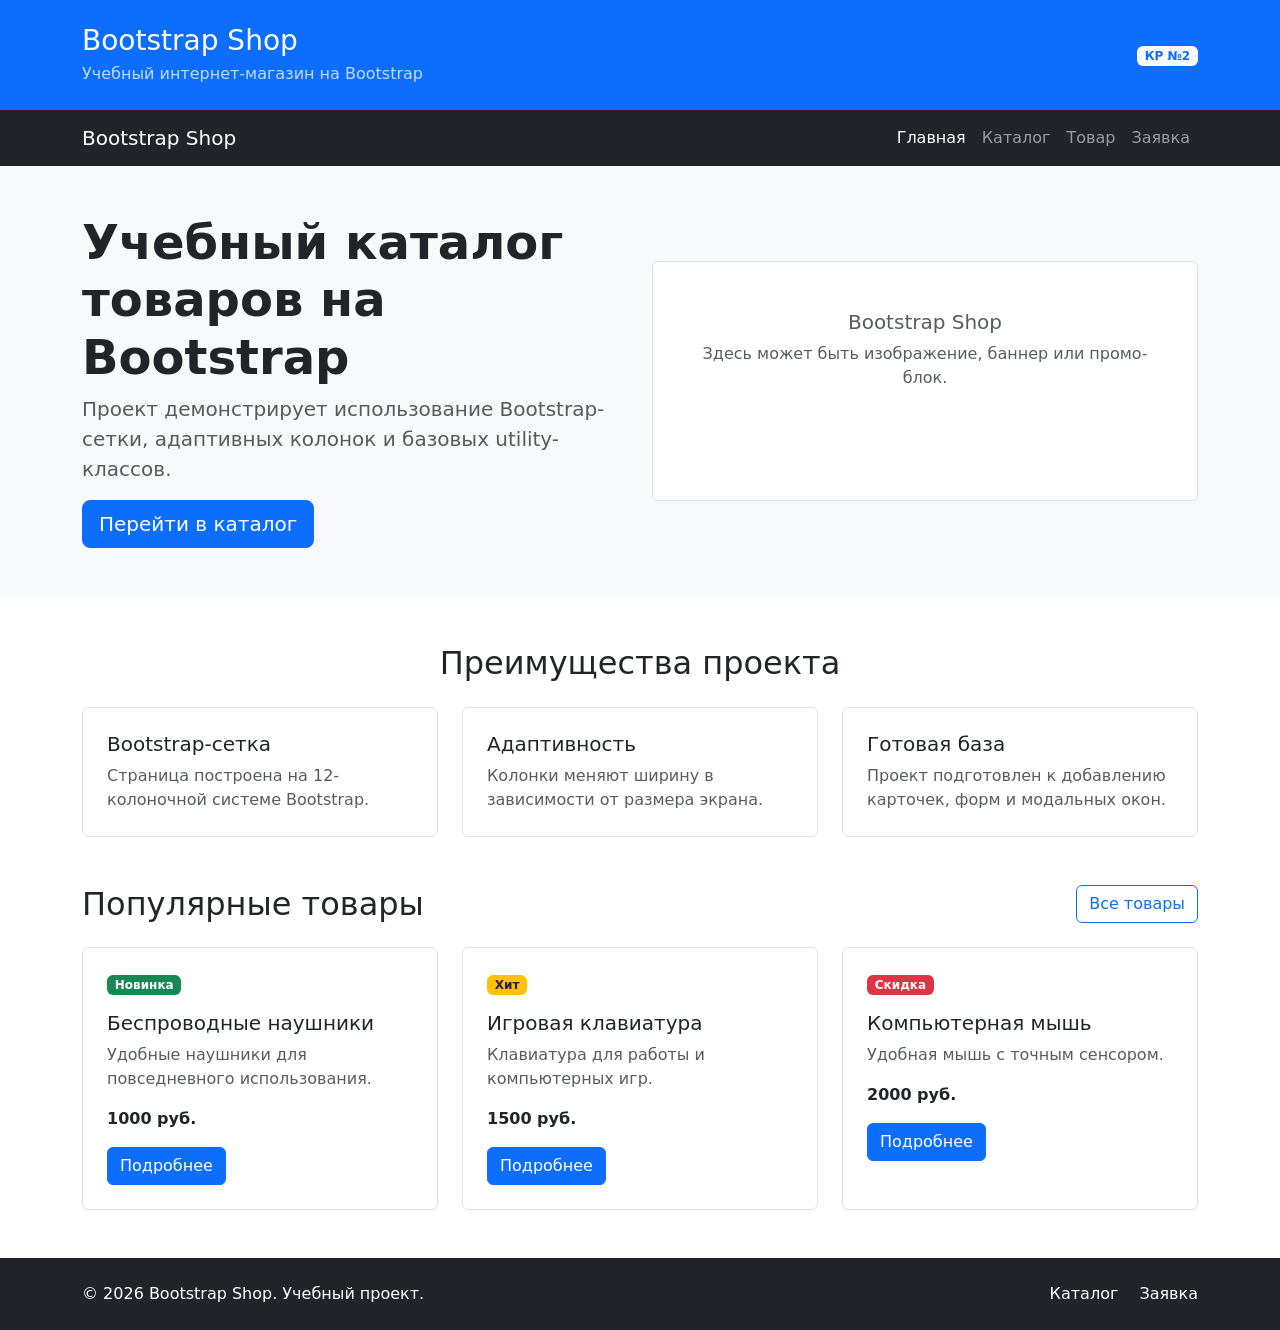
==== index.html @ 5bfd7afd "feat: create Bootstrap grid homepage" ====
<!DOCTYPE html>
<html lang="ru">

<head>
    <meta charset="UTF-8">
    <meta name="viewport" content="width=device-width, initial-scale=1.0">

    <title>Главная — Bootstrap Shop</title>

    <!-- Bootstrap CSS -->
    <link
        href="https://cdn.jsdelivr.net/npm/bootstrap@5.3.3/dist/css/bootstrap.min.css"
        rel="stylesheet"
    >

    <!-- Собственные стили -->
    <link rel="stylesheet" href="css/custom.css">
</head>

<body>

    <!-- ШАПКА САЙТА -->
    <header class="container-fluid bg-primary text-white py-4">
        <div class="container">
            <div class="row align-items-center">

                <div class="col-12 col-md-8">
                    <h1 class="h3 mb-1">Bootstrap Shop</h1>

                    <p class="mb-0 opacity-75">
                        Учебный интернет-магазин на Bootstrap
                    </p>
                </div>

                <div class="col-12 col-md-4 text-md-end mt-3 mt-md-0">
                    <span class="badge bg-light text-primary">
                        КР №2
                    </span>
                </div>

            </div>
        </div>
    </header>


    <!-- НАВИГАЦИЯ -->
    <nav class="navbar navbar-expand-lg navbar-dark bg-dark">
        <div class="container">

            <a class="navbar-brand" href="index.html">
                Bootstrap Shop
            </a>

            <button
                class="navbar-toggler"
                type="button"
                data-bs-toggle="collapse"
                data-bs-target="#mainNavbar"
                aria-controls="mainNavbar"
                aria-expanded="false"
                aria-label="Переключить навигацию"
            >
                <span class="navbar-toggler-icon"></span>
            </button>

            <div class="collapse navbar-collapse" id="mainNavbar">

                <ul class="navbar-nav ms-auto">

                    <li class="nav-item">
                        <a
                            class="nav-link active"
                            aria-current="page"
                            href="index.html"
                        >
                            Главная
                        </a>
                    </li>

                    <li class="nav-item">
                        <a class="nav-link" href="catalog.html">
                            Каталог
                        </a>
                    </li>

                    <li class="nav-item">
                        <a class="nav-link" href="product.html">
                            Товар
                        </a>
                    </li>

                    <li class="nav-item">
                        <a class="nav-link" href="order.html">
                            Заявка
                        </a>
                    </li>

                </ul>

            </div>
        </div>
    </nav>


    <!-- ОСНОВНОЕ СОДЕРЖИМОЕ -->
    <main>

        <!-- HERO-БЛОК -->
        <section class="container-fluid bg-light py-5">
            <div class="container">

                <div class="row align-items-center g-4">

                    <div class="col-12 col-lg-6">

                        <h2 class="display-5 fw-bold">
                            Учебный каталог товаров на Bootstrap
                        </h2>

                        <p class="lead text-muted">
                            Проект демонстрирует использование
                            Bootstrap-сетки, адаптивных колонок
                            и базовых utility-классов.
                        </p>

                        <a class="btn btn-primary btn-lg" href="catalog.html">
                            Перейти в каталог
                        </a>

                    </div>

                    <div class="col-12 col-lg-6">

                        <div class="placeholder-box p-5 bg-white border rounded text-center">

                            <h3 class="h5 text-muted">
                                Bootstrap Shop
                            </h3>

                            <p class="mb-0 text-muted">
                                Здесь может быть изображение,
                                баннер или промо-блок.
                            </p>

                        </div>

                    </div>

                </div>
            </div>
        </section>


        <!-- ПРЕИМУЩЕСТВА ПРОЕКТА -->
        <section class="container my-5">

            <h2 class="text-center mb-4">
                Преимущества проекта
            </h2>

            <div class="row g-4">

                <div class="col-12 col-md-4">
                    <div class="p-4 border rounded h-100 bg-white">

                        <h3 class="h5">Bootstrap-сетка</h3>

                        <p class="mb-0 text-muted">
                            Страница построена на 12-колоночной
                            системе Bootstrap.
                        </p>

                    </div>
                </div>


                <div class="col-12 col-md-4">
                    <div class="p-4 border rounded h-100 bg-white">

                        <h3 class="h5">Адаптивность</h3>

                        <p class="mb-0 text-muted">
                            Колонки меняют ширину в зависимости
                            от размера экрана.
                        </p>

                    </div>
                </div>


                <div class="col-12 col-md-4">
                    <div class="p-4 border rounded h-100 bg-white">

                        <h3 class="h5">Готовая база</h3>

                        <p class="mb-0 text-muted">
                            Проект подготовлен к добавлению
                            карточек, форм и модальных окон.
                        </p>

                    </div>
                </div>

            </div>
        </section>


        <!-- ПОПУЛЯРНЫЕ ТОВАРЫ -->
        <section class="container my-5">

            <div class="d-flex justify-content-between align-items-center mb-4">

                <h2 class="mb-0">
                    Популярные товары
                </h2>

                <a class="btn btn-outline-primary" href="catalog.html">
                    Все товары
                </a>

            </div>

            <div class="row g-4">

                <!-- ТОВАР 1 -->
                <div class="col-12 col-md-6 col-lg-4">
                    <div class="border rounded h-100 p-4">

                        <span class="badge bg-success mb-3">
                            Новинка
                        </span>

                        <h3 class="h5">
                            Беспроводные наушники
                        </h3>

                        <p class="text-muted">
                            Удобные наушники для повседневного
                            использования.
                        </p>

                        <p class="fw-bold mb-3">
                            1000 руб.
                        </p>

                        <a class="btn btn-primary" href="product.html">
                            Подробнее
                        </a>

                    </div>
                </div>


                <!-- ТОВАР 2 -->
                <div class="col-12 col-md-6 col-lg-4">
                    <div class="border rounded h-100 p-4">

                        <span class="badge bg-warning text-dark mb-3">
                            Хит
                        </span>

                        <h3 class="h5">
                            Игровая клавиатура
                        </h3>

                        <p class="text-muted">
                            Клавиатура для работы и компьютерных игр.
                        </p>

                        <p class="fw-bold mb-3">
                            1500 руб.
                        </p>

                        <a class="btn btn-primary" href="product.html">
                            Подробнее
                        </a>

                    </div>
                </div>


                <!-- ТОВАР 3 -->
                <div class="col-12 col-md-6 col-lg-4">
                    <div class="border rounded h-100 p-4">

                        <span class="badge bg-danger mb-3">
                            Скидка
                        </span>

                        <h3 class="h5">
                            Компьютерная мышь
                        </h3>

                        <p class="text-muted">
                            Удобная мышь с точным сенсором.
                        </p>

                        <p class="fw-bold mb-3">
                            2000 руб.
                        </p>

                        <a class="btn btn-primary" href="product.html">
                            Подробнее
                        </a>

                    </div>
                </div>

            </div>
        </section>

    </main>


    <!-- ПОДВАЛ САЙТА -->
    <footer class="bg-dark text-white py-4 mt-5">

        <div class="container">

            <div class="row align-items-center g-3">

                <div class="col-12 col-md-6">

                    <p class="mb-0">
                        &copy; 2026 Bootstrap Shop. Учебный проект.
                    </p>

                </div>

                <div class="col-12 col-md-6 text-md-end">

                    <a
                        class="text-white text-decoration-none me-3"
                        href="catalog.html"
                    >
                        Каталог
                    </a>

                    <a
                        class="text-white text-decoration-none"
                        href="order.html"
                    >
                        Заявка
                    </a>

                </div>

            </div>
        </div>

    </footer>


    <!-- Bootstrap JavaScript -->
    <script
        src="https://cdn.jsdelivr.net/npm/bootstrap@5.3.3/dist/js/bootstrap.bundle.min.js">
    </script>

</body>
</html>
---- css/custom.css ----
body {
    min-height: 100vh;
}

.placeholder-box {
    min-height: 240px;
}
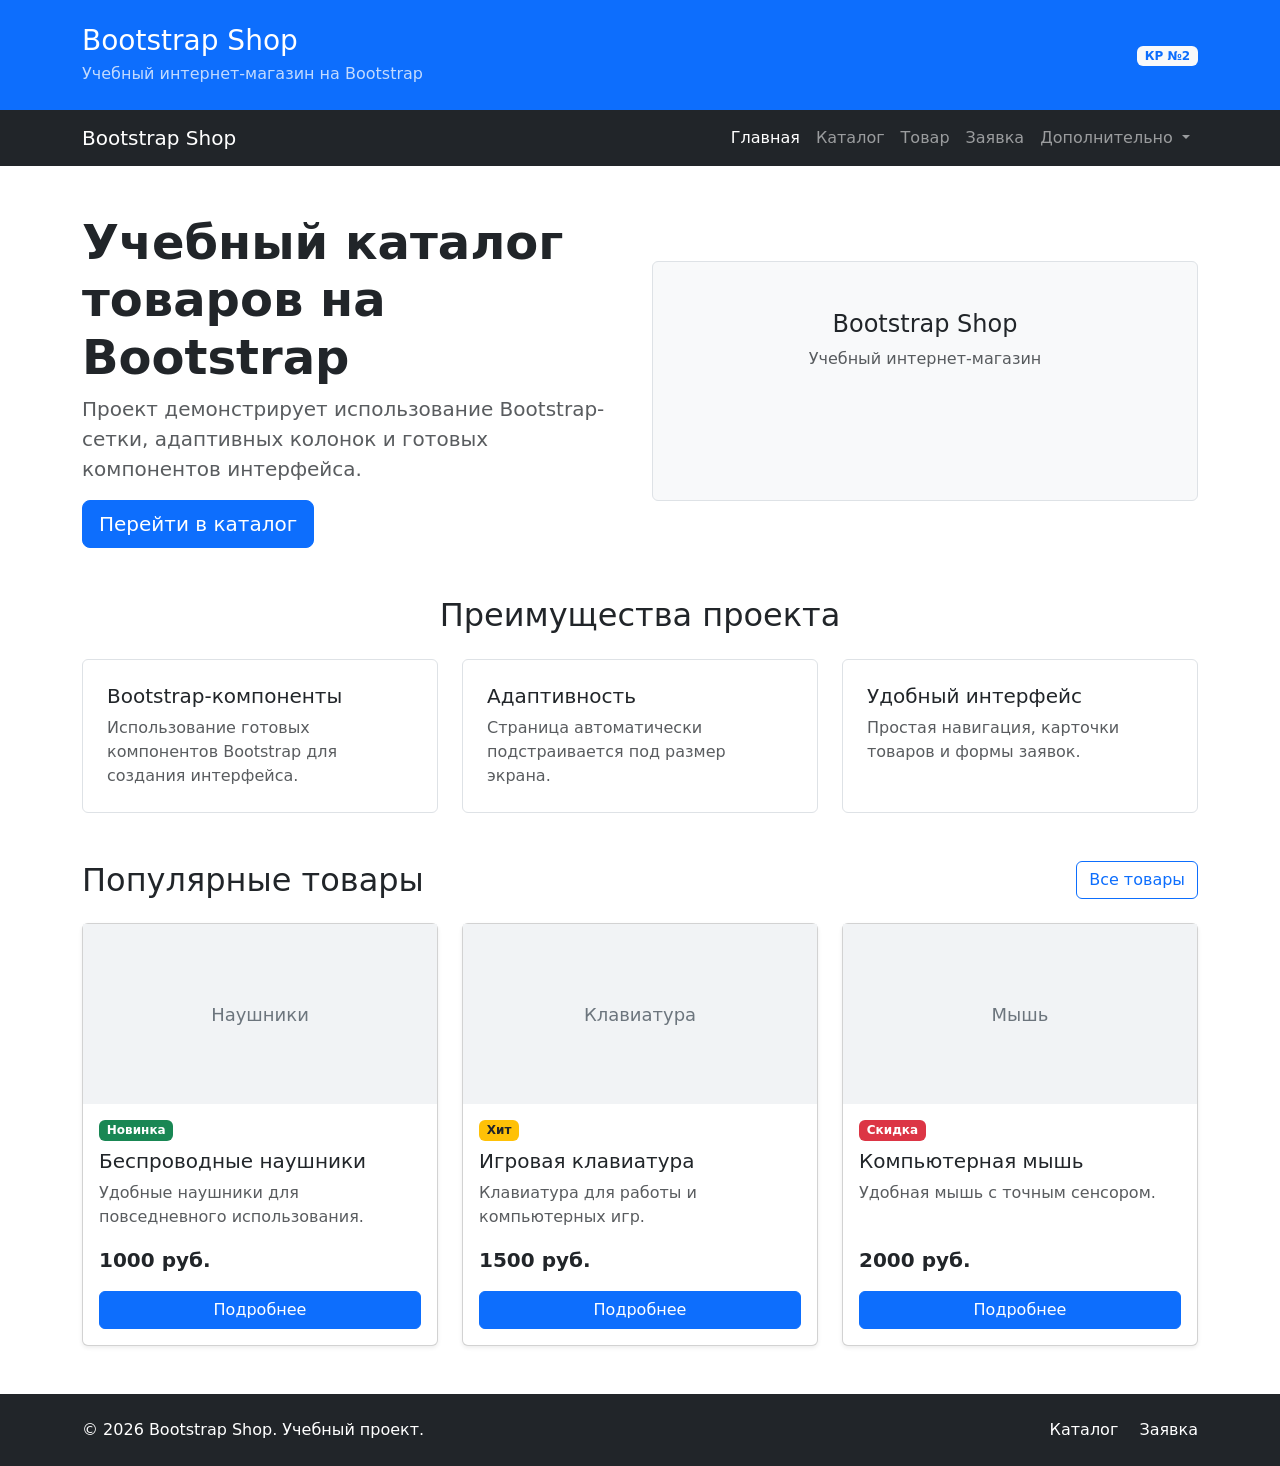
==== commit 3b7b0043: "feat: add Bootstrap components pages" ====
--- a/index.html
+++ b/index.html
@@ -5,305 +5,206 @@
 <head>
     <meta charset="UTF-8">
     <meta name="viewport" content="width=device-width, initial-scale=1.0">
-
     <title>Главная — Bootstrap Shop</title>
 
-    <!-- Bootstrap CSS -->
-    <link
-        href="https://cdn.jsdelivr.net/npm/bootstrap@5.3.3/dist/css/bootstrap.min.css"
-        rel="stylesheet"
-    >
-
-    <!-- Собственные стили -->
+    <link href="https://cdn.jsdelivr.net/npm/bootstrap@5.3.8/dist/css/bootstrap.min.css" rel="stylesheet">
     <link rel="stylesheet" href="css/custom.css">
 </head>
 
 <body>
 
-    <!-- ШАПКА САЙТА -->
-    <header class="container-fluid bg-primary text-white py-4">
+    <!-- Шапка -->
+    <header class="bg-primary text-white py-4">
         <div class="container">
             <div class="row align-items-center">
-
                 <div class="col-12 col-md-8">
                     <h1 class="h3 mb-1">Bootstrap Shop</h1>
-
-                    <p class="mb-0 opacity-75">
-                        Учебный интернет-магазин на Bootstrap
-                    </p>
+                    <p class="mb-0 opacity-75">Учебный интернет-магазин на Bootstrap</p>
                 </div>
 
                 <div class="col-12 col-md-4 text-md-end mt-3 mt-md-0">
-                    <span class="badge bg-light text-primary">
-                        КР №2
-                    </span>
-                </div>
-
+                    <span class="badge bg-light text-primary">КР №2</span>
+                </div>
             </div>
         </div>
     </header>
 
-
-    <!-- НАВИГАЦИЯ -->
+    <!-- Навигация -->
     <nav class="navbar navbar-expand-lg navbar-dark bg-dark">
         <div class="container">
-
-            <a class="navbar-brand" href="index.html">
-                Bootstrap Shop
-            </a>
-
-            <button
-                class="navbar-toggler"
-                type="button"
-                data-bs-toggle="collapse"
-                data-bs-target="#mainNavbar"
-                aria-controls="mainNavbar"
-                aria-expanded="false"
-                aria-label="Переключить навигацию"
-            >
+            <a class="navbar-brand" href="index.html">Bootstrap Shop</a>
+
+            <button class="navbar-toggler" type="button"
+                data-bs-toggle="collapse" data-bs-target="#mainNavbar"
+                aria-controls="mainNavbar" aria-expanded="false"
+                aria-label="Переключить навигацию">
                 <span class="navbar-toggler-icon"></span>
             </button>
 
             <div class="collapse navbar-collapse" id="mainNavbar">
-
                 <ul class="navbar-nav ms-auto">
-
-                    <li class="nav-item">
-                        <a
-                            class="nav-link active"
-                            aria-current="page"
-                            href="index.html"
-                        >
-                            Главная
+                    <li class="nav-item">
+                        <a class="nav-link active" href="index.html">Главная</a>
+                    </li>
+                    <li class="nav-item">
+                        <a class="nav-link" href="catalog.html">Каталог</a>
+                    </li>
+                    <li class="nav-item">
+                        <a class="nav-link" href="product.html">Товар</a>
+                    </li>
+                    <li class="nav-item">
+                        <a class="nav-link" href="order.html">Заявка</a>
+                    </li>
+
+                    <li class="nav-item dropdown">
+                        <a class="nav-link dropdown-toggle" href="#"
+                            role="button" data-bs-toggle="dropdown"
+                            aria-expanded="false">
+                            Дополнительно
                         </a>
-                    </li>
-
-                    <li class="nav-item">
-                        <a class="nav-link" href="catalog.html">
-                            Каталог
-                        </a>
-                    </li>
-
-                    <li class="nav-item">
-                        <a class="nav-link" href="product.html">
-                            Товар
-                        </a>
-                    </li>
-
-                    <li class="nav-item">
-                        <a class="nav-link" href="order.html">
-                            Заявка
-                        </a>
-                    </li>
-
+
+                        <ul class="dropdown-menu">
+                            <li><a class="dropdown-item" href="catalog.html">Все товары</a></li>
+                            <li><a class="dropdown-item" href="order.html">Оформить заявку</a></li>
+                            <li><a class="dropdown-item" href="#popular">Популярное</a></li>
+                        </ul>
+                    </li>
                 </ul>
-
             </div>
         </div>
     </nav>
 
-
-    <!-- ОСНОВНОЕ СОДЕРЖИМОЕ -->
     <main>
 
-        <!-- HERO-БЛОК -->
-        <section class="container-fluid bg-light py-5">
-            <div class="container">
-
-                <div class="row align-items-center g-4">
-
-                    <div class="col-12 col-lg-6">
-
-                        <h2 class="display-5 fw-bold">
-                            Учебный каталог товаров на Bootstrap
-                        </h2>
-
-                        <p class="lead text-muted">
-                            Проект демонстрирует использование
-                            Bootstrap-сетки, адаптивных колонок
-                            и базовых utility-классов.
-                        </p>
-
-                        <a class="btn btn-primary btn-lg" href="catalog.html">
-                            Перейти в каталог
-                        </a>
-
-                    </div>
-
-                    <div class="col-12 col-lg-6">
-
-                        <div class="placeholder-box p-5 bg-white border rounded text-center">
-
-                            <h3 class="h5 text-muted">
-                                Bootstrap Shop
-                            </h3>
-
-                            <p class="mb-0 text-muted">
-                                Здесь может быть изображение,
-                                баннер или промо-блок.
-                            </p>
-
-                        </div>
-
-                    </div>
-
-                </div>
+        <!-- Hero-блок -->
+        <section class="container my-5">
+            <div class="row align-items-center g-4">
+
+                <div class="col-12 col-lg-6">
+                    <h2 class="display-5 fw-bold">
+                        Учебный каталог товаров на Bootstrap
+                    </h2>
+
+                    <p class="lead text-muted">
+                        Проект демонстрирует использование Bootstrap-сетки,
+                        адаптивных колонок и готовых компонентов интерфейса.
+                    </p>
+
+                    <a class="btn btn-primary btn-lg" href="catalog.html">
+                        Перейти в каталог
+                    </a>
+                </div>
+
+                <div class="col-12 col-lg-6">
+                    <div class="placeholder-box bg-light border rounded text-center p-5">
+                        <h3 class="h4">Bootstrap Shop</h3>
+                        <p class="text-muted mb-0">
+                            Учебный интернет-магазин
+                        </p>
+                    </div>
+                </div>
+
             </div>
         </section>
 
-
-        <!-- ПРЕИМУЩЕСТВА ПРОЕКТА -->
+        <!-- Преимущества -->
         <section class="container my-5">
-
-            <h2 class="text-center mb-4">
-                Преимущества проекта
-            </h2>
+            <h2 class="text-center mb-4">Преимущества проекта</h2>
 
             <div class="row g-4">
 
                 <div class="col-12 col-md-4">
-                    <div class="p-4 border rounded h-100 bg-white">
-
-                        <h3 class="h5">Bootstrap-сетка</h3>
-
-                        <p class="mb-0 text-muted">
-                            Страница построена на 12-колоночной
-                            системе Bootstrap.
-                        </p>
-
-                    </div>
-                </div>
-
+                    <div class="p-4 border rounded h-100">
+                        <h3 class="h5">Bootstrap-компоненты</h3>
+                        <p class="text-muted mb-0">
+                            Использование готовых компонентов Bootstrap
+                            для создания интерфейса.
+                        </p>
+                    </div>
+                </div>
 
                 <div class="col-12 col-md-4">
-                    <div class="p-4 border rounded h-100 bg-white">
-
+                    <div class="p-4 border rounded h-100">
                         <h3 class="h5">Адаптивность</h3>
-
-                        <p class="mb-0 text-muted">
-                            Колонки меняют ширину в зависимости
-                            от размера экрана.
-                        </p>
-
-                    </div>
-                </div>
-
+                        <p class="text-muted mb-0">
+                            Страница автоматически подстраивается
+                            под размер экрана.
+                        </p>
+                    </div>
+                </div>
 
                 <div class="col-12 col-md-4">
-                    <div class="p-4 border rounded h-100 bg-white">
-
-                        <h3 class="h5">Готовая база</h3>
-
-                        <p class="mb-0 text-muted">
-                            Проект подготовлен к добавлению
-                            карточек, форм и модальных окон.
-                        </p>
-
+                    <div class="p-4 border rounded h-100">
+                        <h3 class="h5">Удобный интерфейс</h3>
+                        <p class="text-muted mb-0">
+                            Простая навигация, карточки товаров
+                            и формы заявок.
+                        </p>
                     </div>
                 </div>
 
             </div>
         </section>
 
-
-        <!-- ПОПУЛЯРНЫЕ ТОВАРЫ -->
-        <section class="container my-5">
-
+        <!-- Популярные товары -->
+        <section class="container my-5" id="popular">
             <div class="d-flex justify-content-between align-items-center mb-4">
-
-                <h2 class="mb-0">
-                    Популярные товары
-                </h2>
-
+                <h2 class="mb-0">Популярные товары</h2>
                 <a class="btn btn-outline-primary" href="catalog.html">
                     Все товары
                 </a>
-
             </div>
 
             <div class="row g-4">
 
-                <!-- ТОВАР 1 -->
                 <div class="col-12 col-md-6 col-lg-4">
-                    <div class="border rounded h-100 p-4">
-
-                        <span class="badge bg-success mb-3">
-                            Новинка
-                        </span>
-
-                        <h3 class="h5">
-                            Беспроводные наушники
-                        </h3>
-
-                        <p class="text-muted">
-                            Удобные наушники для повседневного
-                            использования.
-                        </p>
-
-                        <p class="fw-bold mb-3">
-                            1000 руб.
-                        </p>
-
-                        <a class="btn btn-primary" href="product.html">
-                            Подробнее
-                        </a>
-
-                    </div>
-                </div>
-
-
-                <!-- ТОВАР 2 -->
+                    <div class="card h-100 shadow-sm">
+                        <div class="placeholder-image">
+                            Наушники
+                        </div>
+                        <div class="card-body d-flex flex-column">
+                            <span class="badge bg-success align-self-start mb-2">Новинка</span>
+                            <h3 class="card-title h5">Беспроводные наушники</h3>
+                            <p class="card-text text-muted">
+                                Удобные наушники для повседневного использования.
+                            </p>
+                            <p class="fw-bold fs-5 mt-auto">1000 руб.</p>
+                            <a href="product.html" class="btn btn-primary">Подробнее</a>
+                        </div>
+                    </div>
+                </div>
+
                 <div class="col-12 col-md-6 col-lg-4">
-                    <div class="border rounded h-100 p-4">
-
-                        <span class="badge bg-warning text-dark mb-3">
-                            Хит
-                        </span>
-
-                        <h3 class="h5">
-                            Игровая клавиатура
-                        </h3>
-
-                        <p class="text-muted">
-                            Клавиатура для работы и компьютерных игр.
-                        </p>
-
-                        <p class="fw-bold mb-3">
-                            1500 руб.
-                        </p>
-
-                        <a class="btn btn-primary" href="product.html">
-                            Подробнее
-                        </a>
-
-                    </div>
-                </div>
-
-
-                <!-- ТОВАР 3 -->
+                    <div class="card h-100 shadow-sm">
+                        <div class="placeholder-image">
+                            Клавиатура
+                        </div>
+                        <div class="card-body d-flex flex-column">
+                            <span class="badge bg-warning text-dark align-self-start mb-2">Хит</span>
+                            <h3 class="card-title h5">Игровая клавиатура</h3>
+                            <p class="card-text text-muted">
+                                Клавиатура для работы и компьютерных игр.
+                            </p>
+                            <p class="fw-bold fs-5 mt-auto">1500 руб.</p>
+                            <a href="product.html" class="btn btn-primary">Подробнее</a>
+                        </div>
+                    </div>
+                </div>
+
                 <div class="col-12 col-md-6 col-lg-4">
-                    <div class="border rounded h-100 p-4">
-
-                        <span class="badge bg-danger mb-3">
-                            Скидка
-                        </span>
-
-                        <h3 class="h5">
-                            Компьютерная мышь
-                        </h3>
-
-                        <p class="text-muted">
-                            Удобная мышь с точным сенсором.
-                        </p>
-
-                        <p class="fw-bold mb-3">
-                            2000 руб.
-                        </p>
-
-                        <a class="btn btn-primary" href="product.html">
-                            Подробнее
-                        </a>
-
+                    <div class="card h-100 shadow-sm">
+                        <div class="placeholder-image">
+                            Мышь
+                        </div>
+                        <div class="card-body d-flex flex-column">
+                            <span class="badge bg-danger align-self-start mb-2">Скидка</span>
+                            <h3 class="card-title h5">Компьютерная мышь</h3>
+                            <p class="card-text text-muted">
+                                Удобная мышь с точным сенсором.
+                            </p>
+                            <p class="fw-bold fs-5 mt-auto">2000 руб.</p>
+                            <a href="product.html" class="btn btn-primary">Подробнее</a>
+                        </div>
                     </div>
                 </div>
 
@@ -312,50 +213,23 @@
 
     </main>
 
-
-    <!-- ПОДВАЛ САЙТА -->
+    <!-- Подвал -->
     <footer class="bg-dark text-white py-4 mt-5">
-
         <div class="container">
-
-            <div class="row align-items-center g-3">
-
+            <div class="row align-items-center">
                 <div class="col-12 col-md-6">
-
-                    <p class="mb-0">
-                        &copy; 2026 Bootstrap Shop. Учебный проект.
-                    </p>
-
-                </div>
-
-                <div class="col-12 col-md-6 text-md-end">
-
-                    <a
-                        class="text-white text-decoration-none me-3"
-                        href="catalog.html"
-                    >
-                        Каталог
-                    </a>
-
-                    <a
-                        class="text-white text-decoration-none"
-                        href="order.html"
-                    >
-                        Заявка
-                    </a>
-
-                </div>
-
+                    <p class="mb-0">&copy; 2026 Bootstrap Shop. Учебный проект.</p>
+                </div>
+
+                <div class="col-12 col-md-6 text-md-end mt-2 mt-md-0">
+                    <a class="text-white text-decoration-none me-3" href="catalog.html">Каталог</a>
+                    <a class="text-white text-decoration-none" href="order.html">Заявка</a>
+                </div>
             </div>
         </div>
-
     </footer>
 
-
-    <!-- Bootstrap JavaScript -->
-    <script
-        src="https://cdn.jsdelivr.net/npm/bootstrap@5.3.3/dist/js/bootstrap.bundle.min.js">
-    </script>
+    <script src="https://cdn.jsdelivr.net/npm/bootstrap@5.3.8/dist/js/bootstrap.bundle.min.js"></script>
 
 </body>
 </html>
--- a/css/custom.css
+++ b/css/custom.css
@@ -1,7 +1,54 @@
+
+/* Основные настройки страницы */
+
 body {
     min-height: 100vh;
 }
 
+
+/* Временные блоки изображений */
+
 .placeholder-box {
     min-height: 240px;
-}+}
+
+.placeholder-image {
+    min-height: 180px;
+    background-color: #f1f3f5;
+    display: flex;
+    align-items: center;
+    justify-content: center;
+    color: #6c757d;
+    font-size: 18px;
+    font-weight: 500;
+}
+
+.placeholder-large {
+    min-height: 320px;
+}
+
+
+/* Изображения в карточках */
+
+.card-img-top {
+    height: 180px;
+    object-fit: cover;
+}
+
+
+/* Карточки товаров */
+
+.card {
+    transition: box-shadow 0.2s ease;
+}
+
+.card:hover {
+    box-shadow: 0 4px 12px rgba(0, 0, 0, 0.1);
+}
+
+
+/* Подвал */
+
+footer {
+    margin-top: auto;
+}
